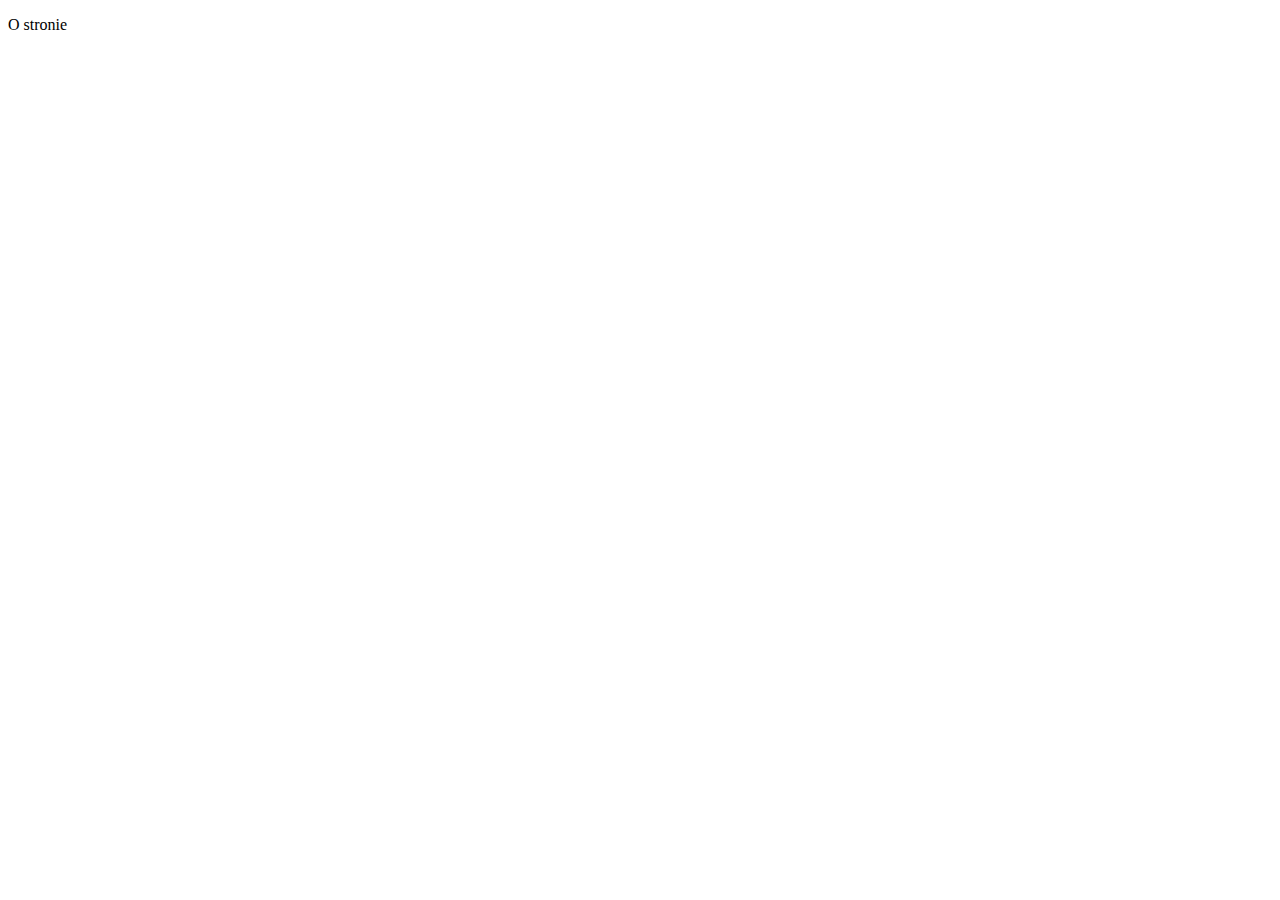
==== about.html @ 4cfc3f3f "improved" ====
<!DOCTYPE html>
<html lang="en">
<head>
    <meta charset="UTF-8">
    <meta name="viewport" content="width=device-width, initial-scale=1.0">
    <title>Document</title>
</head>
<body>
    <p>O stronie</p> 
</body>
</html>
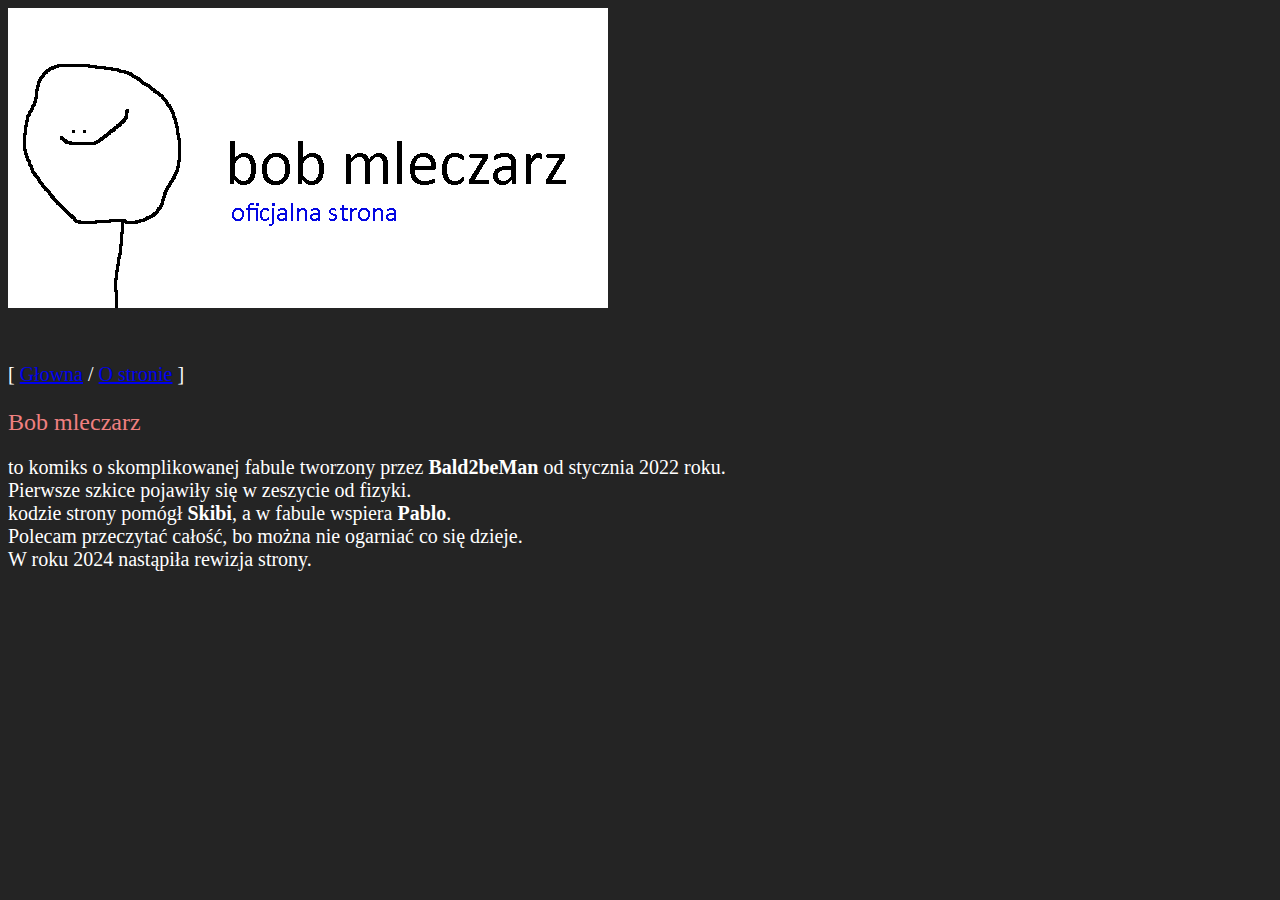
==== commit e63894e4: "fixed buttons, layout, added about page" ====
--- a/about.html
+++ b/about.html
@@ -3,9 +3,29 @@
 <head>
     <meta charset="UTF-8">
     <meta name="viewport" content="width=device-width, initial-scale=1.0">
-    <title>Document</title>
+    <title>About Bob</title>
+    <link rel="icon" href="./icon.ico">
+    <link rel="stylesheet" href="./kolorki.css">
 </head>
 <body>
-    <p>O stronie</p> 
+    <img src="./baner.png" id="baner" class="baner">
+    <br>
+    <a>[</a>
+    <a href="./index.html" class="center">Głowna</a>
+    <a>/</a>
+    <a href="./about.html" class="center">O stronie</a>
+    <a>]</a>
+    <br>
+    <br>
+    <header style="font-size: larger; color: lightcoral;">Bob mleczarz</header>
+    <p>to komiks o skomplikowanej fabule tworzony przez <b>Bald2beMan</b> od stycznia 2022 roku.
+    <br>
+    Pierwsze szkice pojawiły się w zeszycie od fizyki.
+    <br>
+    kodzie strony pomógł <b>Skibi</b>, a w fabule wspiera <b>Pablo</b>.
+    <br>
+    Polecam przeczytać całość, bo można nie ogarniać co się dzieje.
+    <br>
+    W roku 2024 nastąpiła rewizja strony.</p>
 </body>
 </html>--- a/kolorki.css
+++ b/kolorki.css
@@ -0,0 +1,52 @@
+body {
+    font-size: 125%;
+    background-color: rgb(36, 36, 36);
+    color: white;
+}
+
+.baner {
+    background-color: rgb(110, 110, 110);
+    margin:auto;
+    margin-bottom: 50px;
+}
+
+.button {
+    background-color: rgb(70, 70, 70); 
+    color: white; 
+    border: 2px solid white;
+    padding: 4px 8px;
+    text-align: center;
+    text-decoration: none;
+    font-size: 16px;
+    margin: 5px;
+    cursor: pointer;
+    border-radius: 5px;
+    transition-duration: 0.4s;
+    font-family: monospace;
+}
+
+.button:focus{background-color:rgb(35, 24, 131);}
+
+.button:hover {
+    background-color: white;
+    color: black;
+}
+
+.reader {
+    margin-left: auto;
+    margin-right: auto;
+    max-width: 50%;
+    text-align: center;
+  }
+
+.mainbuttons {
+    display: block;
+    width: 823px;
+    font-size: larger;
+}
+
+.navbuttons {
+    display: block;
+    width: 408px;
+    font-size: larger;
+}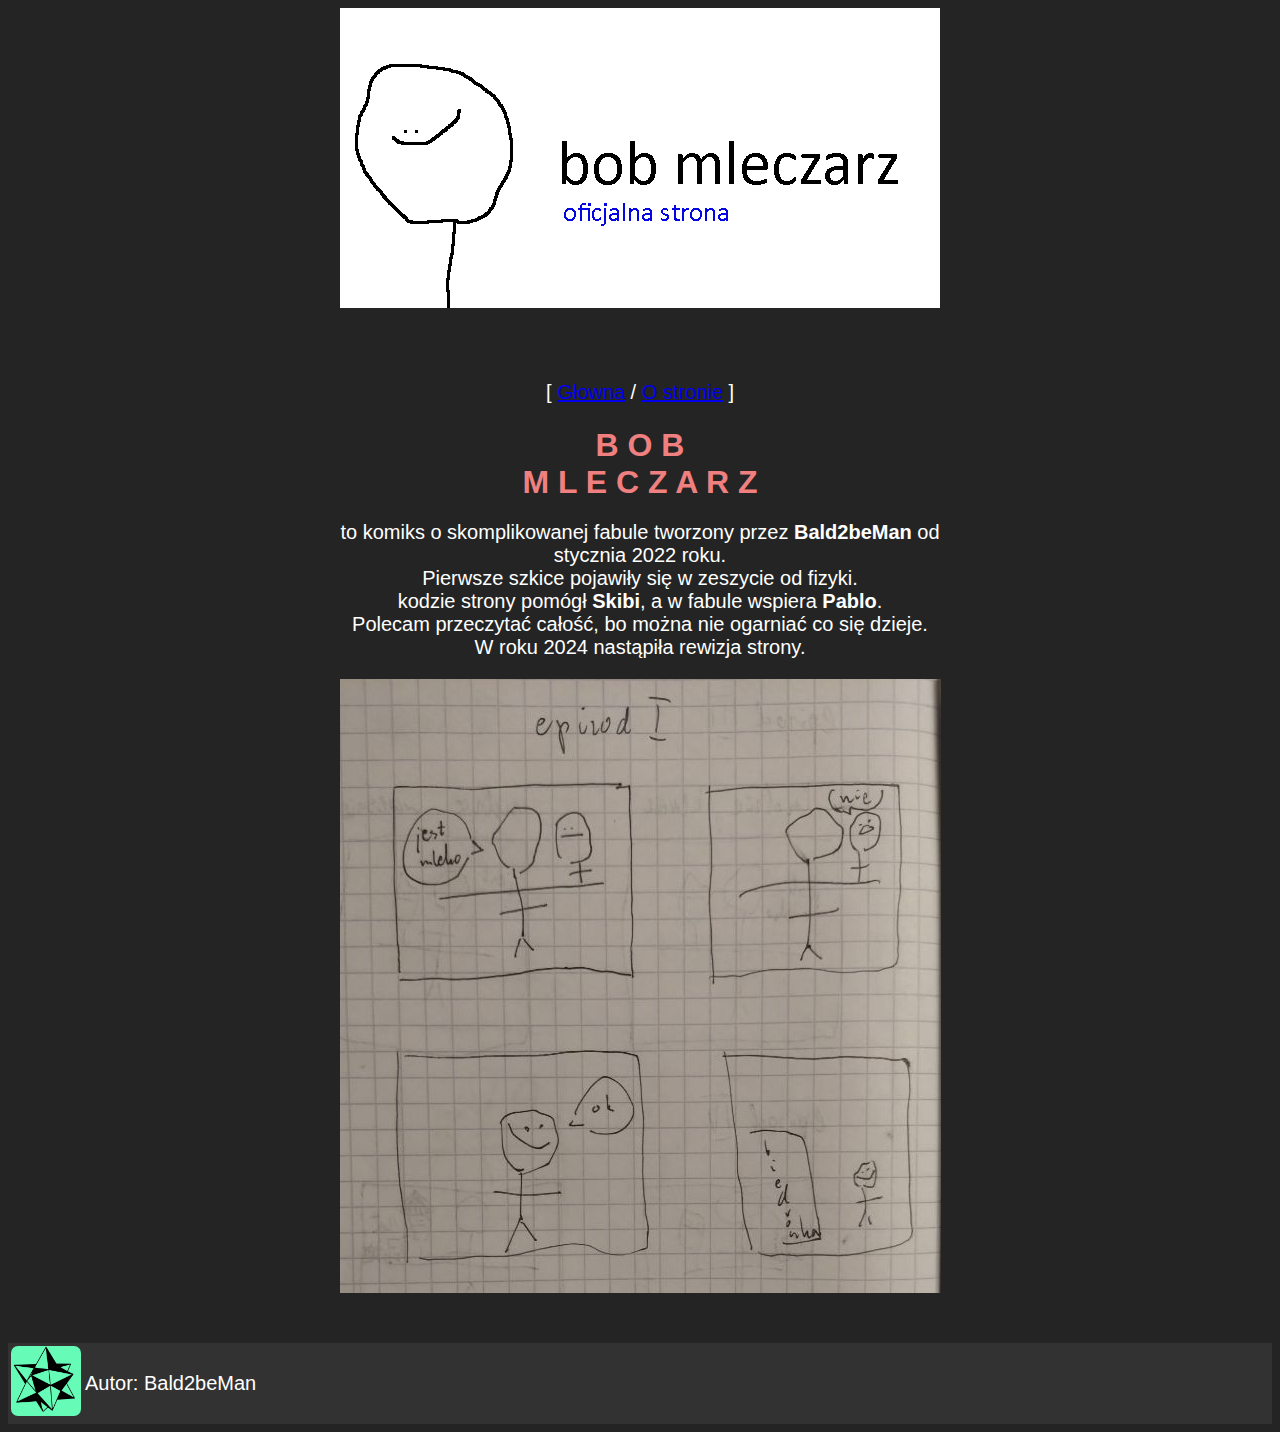
==== commit 894d4ccd: "improved about, centered, better css" ====
--- a/about.html
+++ b/about.html
@@ -10,22 +10,37 @@
 <body>
     <img src="./baner.png" id="baner" class="baner">
     <br>
-    <a>[</a>
-    <a href="./index.html" class="center">Głowna</a>
-    <a>/</a>
-    <a href="./about.html" class="center">O stronie</a>
-    <a>]</a>
-    <br>
-    <br>
-    <header style="font-size: larger; color: lightcoral;">Bob mleczarz</header>
-    <p>to komiks o skomplikowanej fabule tworzony przez <b>Bald2beMan</b> od stycznia 2022 roku.
-    <br>
-    Pierwsze szkice pojawiły się w zeszycie od fizyki.
-    <br>
-    kodzie strony pomógł <b>Skibi</b>, a w fabule wspiera <b>Pablo</b>.
-    <br>
-    Polecam przeczytać całość, bo można nie ogarniać co się dzieje.
-    <br>
-    W roku 2024 nastąpiła rewizja strony.</p>
+    <div class="reader">
+        <a>[</a>
+        <a href="./index.html" class="center">Głowna</a>
+        <a>/</a>
+        <a href="./about.html" class="center">O stronie</a>
+        <a>]</a>
+        <br>
+        <br>
+        <header style="font-size: xx-large; color: lightcoral;"><b>B O B<br>M L E C Z A R Z</b></header>
+        <p>to komiks o skomplikowanej fabule tworzony przez <b>Bald2beMan</b> od stycznia 2022 roku.
+        <br>
+        Pierwsze szkice pojawiły się w zeszycie od fizyki.
+        <br>
+        kodzie strony pomógł <b>Skibi</b>, a w fabule wspiera <b>Pablo</b>.
+        <br>
+        Polecam przeczytać całość, bo można nie ogarniać co się dzieje.
+        <br>
+        W roku 2024 nastąpiła rewizja strony.</p>
+    </div>
+    <img src="./about.jpg" class="reader">
+<div class="footer">
+        <table>
+            <tr>
+                <td>
+                    <a href="https://www.youtube.com/channel/UCOIcSBqEA_W5edOpt97lVEA" target="_blank" rel="noopener noreferrer"><img title="Kliknij" style="border-radius: 10%;" src="./logo.jpg" height="70" width="70"></a>
+                </td>
+                <td>
+                    <p>Autor: Bald2beMan</p>
+                </td>
+            </tr>
+        </table>
+</div>
 </body>
 </html>--- a/kolorki.css
+++ b/kolorki.css
@@ -2,15 +2,18 @@
     font-size: 125%;
     background-color: rgb(36, 36, 36);
     color: white;
+    font-family: Arial, Helvetica, sans-serif;
 }
 
 .baner {
-    background-color: rgb(110, 110, 110);
+    background-color: rgb(50, 50, 50);
     margin:auto;
+    display: block;
     margin-bottom: 50px;
 }
 
 .button {
+    display: flex;
     background-color: rgb(70, 70, 70); 
     color: white; 
     border: 2px solid white;
@@ -23,6 +26,8 @@
     border-radius: 5px;
     transition-duration: 0.4s;
     font-family: monospace;
+    justify-content: center;
+    align-items: center;
 }
 
 .button:focus{background-color:rgb(35, 24, 131);}
@@ -37,16 +42,32 @@
     margin-right: auto;
     max-width: 50%;
     text-align: center;
+    display: block;
   }
 
+.navtable {
+    margin-left: auto;
+    margin-right: auto;
+}
+    
 .mainbuttons {
     display: block;
+    margin-left: auto;
+    margin-right: auto;
     width: 823px;
+    max-width: 50%;
     font-size: larger;
+    margin-bottom: 5px;
+}
+.navbuttons {
+    display: block;
+    width: 409px;
+    font-size: larger;
+    margin-bottom: 5px;
 }
 
-.navbuttons {
+.footer {
+    margin-top: 50px;
     display: block;
-    width: 408px;
-    font-size: larger;
+    background-color: rgb(50, 50, 50);
 }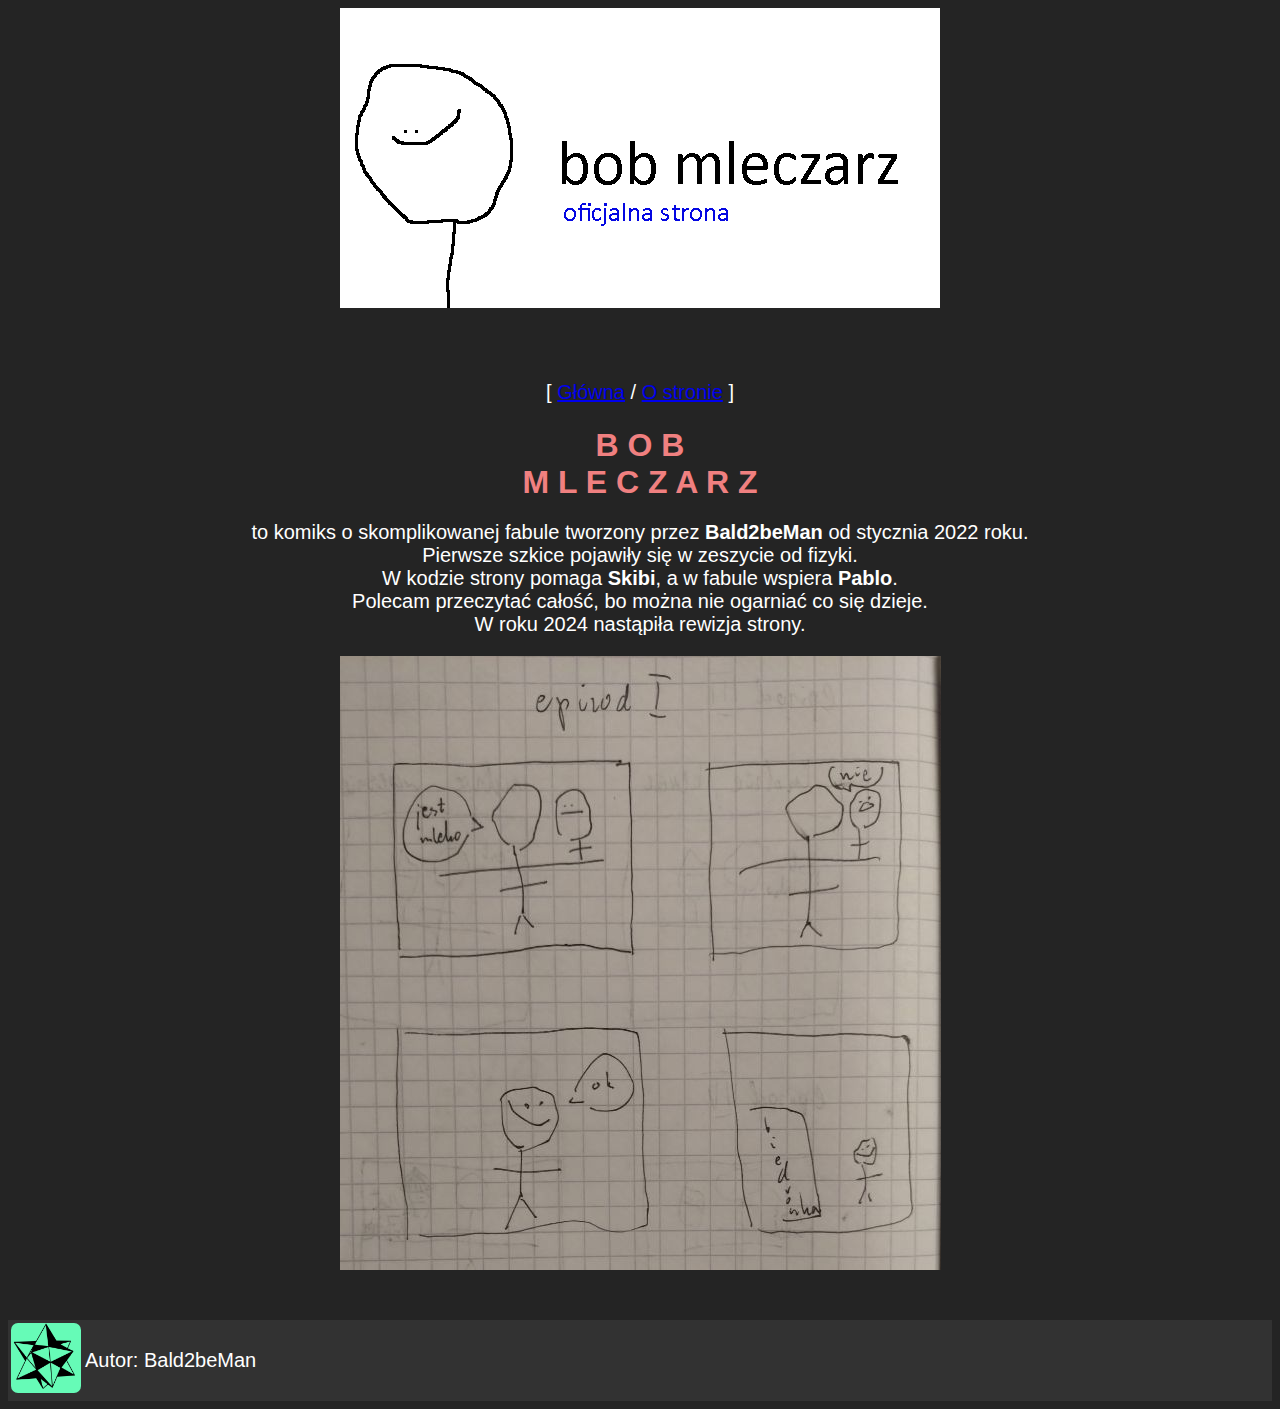
==== commit 32136f17: "colors, fixed buttons" ====
--- a/about.html
+++ b/about.html
@@ -12,7 +12,7 @@
     <br>
     <div class="reader">
         <a>[</a>
-        <a href="./index.html" class="center">Głowna</a>
+        <a href="./index.html" class="center">Główna</a>
         <a>/</a>
         <a href="./about.html" class="center">O stronie</a>
         <a>]</a>
@@ -23,7 +23,7 @@
         <br>
         Pierwsze szkice pojawiły się w zeszycie od fizyki.
         <br>
-        kodzie strony pomógł <b>Skibi</b>, a w fabule wspiera <b>Pablo</b>.
+        W kodzie strony pomaga <b>Skibi</b>, a w fabule wspiera <b>Pablo</b>.
         <br>
         Polecam przeczytać całość, bo można nie ogarniać co się dzieje.
         <br>
--- a/kolorki.css
+++ b/kolorki.css
@@ -13,18 +13,16 @@
 }
 
 .button {
-    display: flex;
-    background-color: rgb(70, 70, 70); 
-    color: white; 
+    background-color: rgb(70, 70, 70);
+    color: white;
     border: 2px solid white;
-    padding: 4px 8px;
+    padding: 4px 4px;
     text-align: center;
     text-decoration: none;
-    font-size: 16px;
-    margin: 5px;
+    font-size: 14px;
     cursor: pointer;
+    transition-duration: 0.4s;
     border-radius: 5px;
-    transition-duration: 0.4s;
     font-family: monospace;
     justify-content: center;
     align-items: center;
@@ -40,16 +38,12 @@
 .reader {
     margin-left: auto;
     margin-right: auto;
-    max-width: 50%;
+    max-width: 80%;
     text-align: center;
     display: block;
   }
 
-.navtable {
-    margin-left: auto;
-    margin-right: auto;
-}
-    
+/*
 .mainbuttons {
     display: block;
     margin-left: auto;
@@ -59,15 +53,92 @@
     font-size: larger;
     margin-bottom: 5px;
 }
+*/
 .navbuttons {
-    display: block;
-    width: 409px;
-    font-size: larger;
-    margin-bottom: 5px;
+    font-size: x-large;
 }
 
 .footer {
     margin-top: 50px;
     display: block;
     background-color: rgb(50, 50, 50);
-}+}
+main
+{
+    display: grid;
+    grid-template-columns: 2fr 1fr;
+    grid-template-rows: 1fr;
+    gap: 0px 0px;
+    margin-right: 150px;
+}
+nav{
+    grid-column: 2;
+}
+section.okienko
+{
+    height: 25%;
+    display: grid;
+    grid-template-columns: 1fr 1fr 1fr;
+    grid-template-rows: 0.4fr 1fr 1fr;
+    gap: 0px 0px;
+    grid-template-areas:
+      "licznik licznik licznik"
+      "przyciski przyciski przyciski"
+      "dol dol dol";
+    border: 1px white solid;
+    background-color: rgb(50, 50, 50);
+}
+section.plansza
+{
+    display: flex;
+    flex-wrap:wrap;
+    background-color: rgb(50, 50, 50);
+    border: 1px white solid;
+}
+section.plansza > *
+{
+    margin: 5px;
+}
+div.razem
+{
+    padding: 5px;
+    display: flex;
+    flex-wrap: wrap;
+    border: 1px greenyellow solid;
+}
+  #licznik
+  {
+    grid-area: licznik;
+  }
+  .przyciski
+  {
+    margin: 0;
+    padding: 0;
+    display: grid;
+    grid-template-columns: 1fr 1fr;
+    grid-template-rows: 1fr;
+    gap: 0px 0px;
+    grid-template-areas:
+      ". .";
+    grid-area: przyciski;
+  }
+
+  #lewo
+  {
+    grid-area: przyciski;
+    grid-column: 1;
+    grid-row: 1;
+    height: inherit;
+  }
+  #prawo
+  {
+    height: inherit;
+    grid-area: przyciski;
+    grid-row: 1;
+    grid-column: 2;
+
+  }
+  .dol
+  {
+    grid-row:3;
+  }
